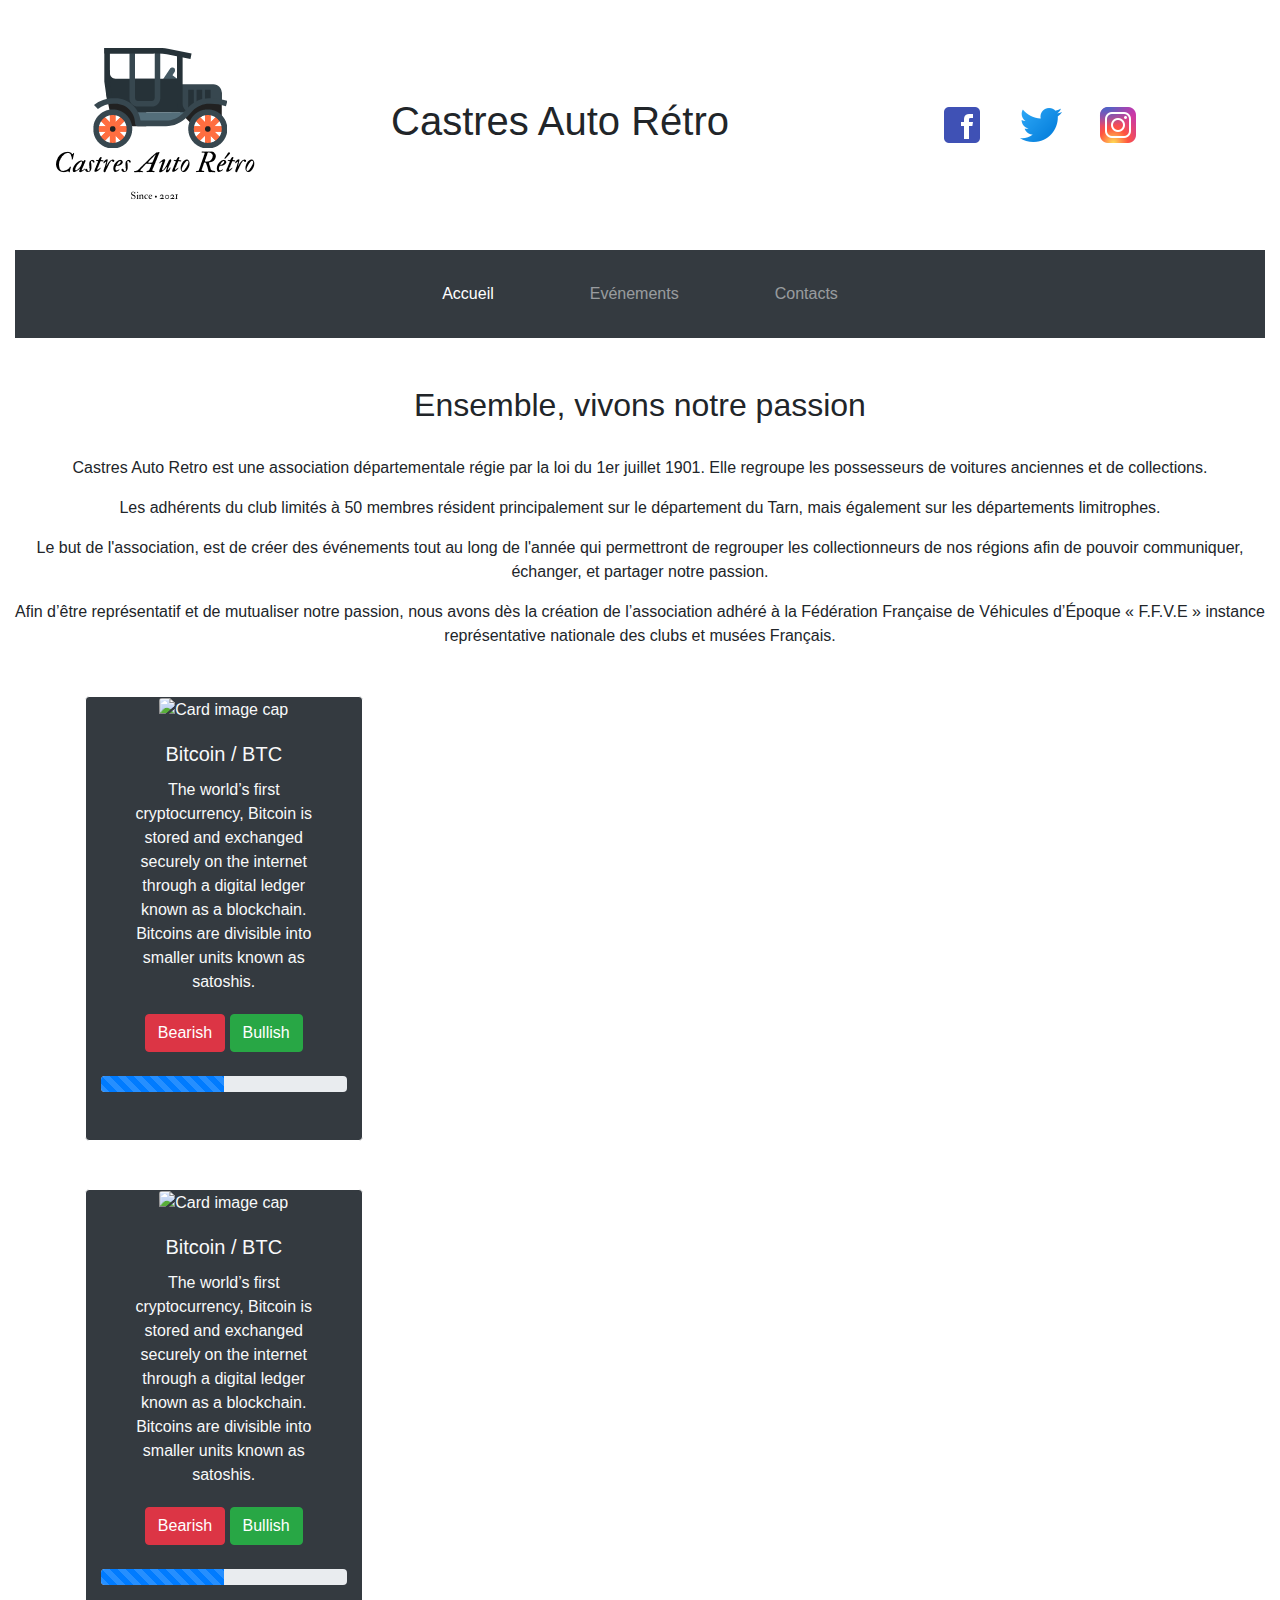
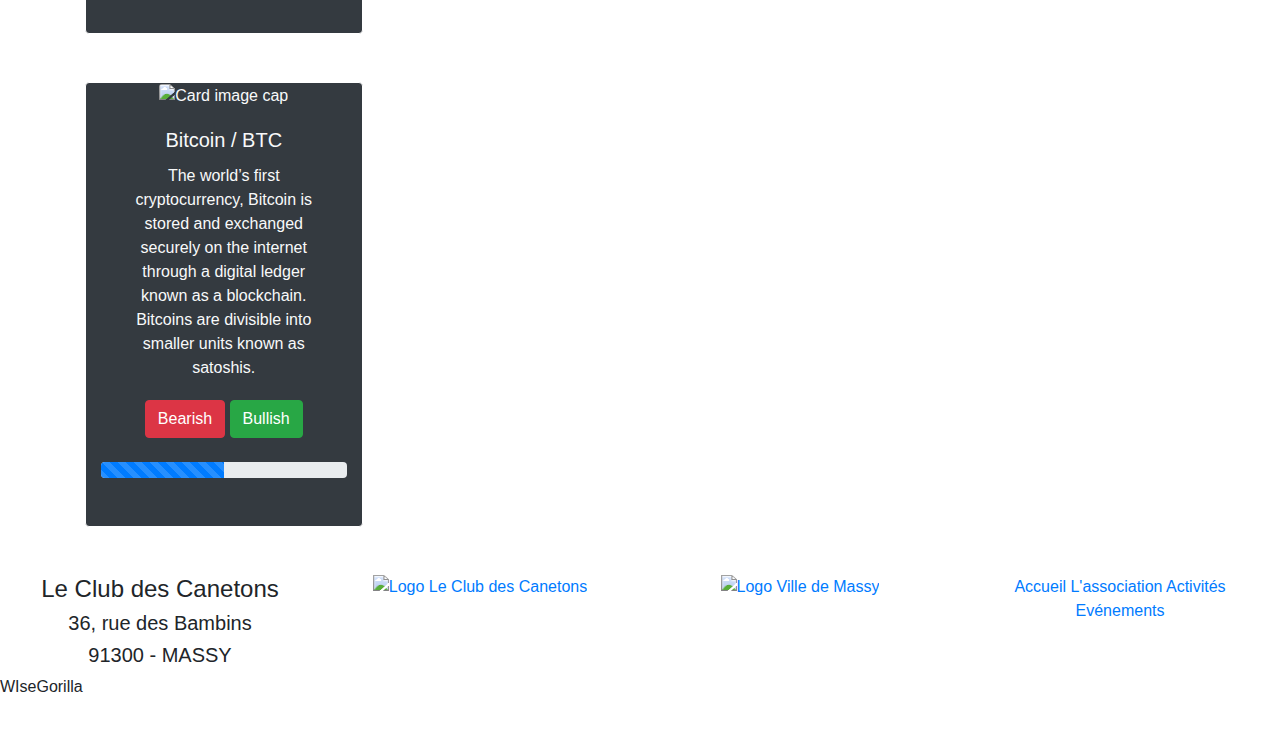
==== index.html @ 59a8ff8e "Ajout de toutes les pages et script JS" ====
<!DOCTYPE html>
<html lang="fr">
<head>
    <meta charset="UTF-8">
    <meta http-equiv="X-UA-Compatible" content="IE=edge">
    <meta name="viewport" content="width=device-width, initial-scale=1.0">
    <title>Castres Auto Retro | Automobiles</title>
    <!-- CSS -->
    <link rel="stylesheet" href="https://cdn.jsdelivr.net/npm/bootstrap@4.5.3/dist/css/bootstrap.min.css">
    <link rel="stylesheet" href="css/style.css">
</head>

<body>
  <!-- HEADER -->
  <header class="container-fluid">
    <div class="row header-top align-items-center">
      <div class="col-sm-3 logo d-flex justify-content-center">
        <a href="./index.html">
          <img src="./Images/logo.png" alt="Logo de l'association">
        </a>
      </div>
      <div class="col-sm d-flex justify-content-center">
        <h1 class="text-center d-xs-none">Castres Auto Rétro</h1>
      </div>
     
      <div class="col-sm d-flex justify-content-center">
        <div>
          <div class="row">
            <a class="col text-end" href="https://www.facebook.com"><img class="header-icon" src="./Images/face.png" alt="Facebook"></a>
            <a class="col text-center" href="https://twitter.com"><img class="header-icon" src="./Images/twit.png" alt="Twitter"></a>
            <a class="col text-start" href="https://www.instagram.com"><img class="header-icon" src="./Images/insta.png" alt="Instagram"></a>
          </div>
        </div>
      </div>
    </div>

    <div class="header-nav">
    <nav class="p-4 navbar-expand-sm navbar-dark bg-dark" id="">
      <div class="container-fluid">
        <button class="navbar-toggler" type="button" data-bs-toggle="collapse" data-bs-target="#navbarSupportedContent" aria-controls="navbarSupportedContent" aria-expanded="false" aria-label="Toggle navigation">
          <span class="navbar-toggler-icon"></span>
        </button>
        <div class="collapse navbar-collapse" id="navbarSupportedContent">
          <ul class="navbar-nav m-auto mb-2 mb-lg-0">
            <li class="nav-item">
              <a class="nav-link px-5 active" aria-current="page" href="#navbar">Accueil</a>
            </li>
            <li class="nav-item">
              <a class="nav-link px-5" href="#">Evénements</a>
            </li>
            <li class="nav-item">
              <a class="nav-link px-5" href="#" tabindex="-1" aria-disabled="true">Contacts</a>
            </li>
          </ul>
        </div>
      </div>
    </nav>
    </div>

    

  </header>
    <!-- MAIN -->
  <main>
    <div class="container-fluid text-center">
      <h2 class="pt-0 pb-4 mt-5">Ensemble, vivons notre passion</h2>
      <p>Castres Auto Retro est une association départementale régie par la loi du 1er juillet 1901. Elle regroupe les possesseurs de voitures anciennes et de collections. </p>
      <p></p>
      <p>Les adhérents du club limités à 50 membres résident principalement sur le département du Tarn, mais également sur les départements limitrophes. </p>
      <p>Le but de l'association, est de créer des événements tout au long de l'année qui permettront de regrouper les collectionneurs de nos régions afin de pouvoir communiquer, échanger, et partager notre passion. </p>
      <p>Afin d’être représentatif et de mutualiser notre passion, nous avons dès la création de l’association adhéré à la Fédération Française de Véhicules d’Époque « F.F.V.E » instance représentative nationale des clubs et musées Français.</p>
    </div>
  
    <div class="container">
      <div class="">

        <div class="card bg-dark text-light col-12 col-md-6 col-lg-4 col-xl-3 mt-5 border-white text-center">
          <div class=""><img class="card-img-top" src="./Images/btc.png" alt="Card image cap"></div>
          <div class="card-body">
            <h5 class="card-title">Bitcoin / BTC</h5>
            <p class="card-text">The world’s first cryptocurrency, Bitcoin is stored and exchanged securely on the internet through a digital ledger known as a blockchain. Bitcoins are divisible into smaller units known as satoshis.</p>
          </div>
          <div class="card-footer-bottom mb-5">
            <div class="mb-4">
              <button type="button" id="testBtn" class="btn btn-danger glyphicon glyphicon-thumbs-up" data-loading-text=" ... ">Bearish</button>
              <button type="button" id="testBtnDown" class="btn btn-success glyphicon glyphicon-thumbs-down" data-loading-text=" ... ">Bullish</button>
            </div>
            <div class="progress">
              <div class="progress-bar progress-bar-striped progress-bar-animated" role="progressbar" style="width: 50%" aria-valuenow="0" aria-valuemin="-100" aria-valuemax="0"></div>
              <span class="progress_percent text-dark"></span>
            </div>
          </div>
        </div>

        <div class="card bg-dark text-light col-12 col-md-6 col-lg-4 col-xl-3 mt-5 border-white text-center">
          <div class=""><img class="card-img-top" src="./Images/btc.png" alt="Card image cap"></div>
          <div class="card-body">
            <h5 class="card-title">Bitcoin / BTC</h5>
            <p class="card-text">The world’s first cryptocurrency, Bitcoin is stored and exchanged securely on the internet through a digital ledger known as a blockchain. Bitcoins are divisible into smaller units known as satoshis.</p>
          </div>
          <div class="card-footer-bottom mb-5">
            <div class="mb-4">
              <button type="button" id="testBtn" class="btn btn-danger glyphicon glyphicon-thumbs-up" data-loading-text=" ... ">Bearish</button>
              <button type="button" id="testBtnDown" class="btn btn-success glyphicon glyphicon-thumbs-down" data-loading-text=" ... ">Bullish</button>
            </div>
            <div class="progress">
              <div class="progress-bar progress-bar-striped progress-bar-animated" role="progressbar" style="width: 50%" aria-valuenow="0" aria-valuemin="-100" aria-valuemax="0"></div>
              <span class="progress_percent text-dark"></span>
            </div>
          </div>
        </div>

        <div class="card bg-dark text-light col-12 col-md-6 col-lg-4 col-xl-3 mt-5 border-white text-center">
          <div class=""><img class="card-img-top" src="./Images/btc.png" alt="Card image cap"></div>
          <div class="card-body">
            <h5 class="card-title">Bitcoin / BTC</h5>
            <p class="card-text">The world’s first cryptocurrency, Bitcoin is stored and exchanged securely on the internet through a digital ledger known as a blockchain. Bitcoins are divisible into smaller units known as satoshis.</p>
          </div>
          <div class="card-footer-bottom mb-5">
            <div class="mb-4">
              <button type="button" id="testBtn" class="btn btn-danger glyphicon glyphicon-thumbs-up" data-loading-text=" ... ">Bearish</button>
              <button type="button" id="testBtnDown" class="btn btn-success glyphicon glyphicon-thumbs-down" data-loading-text=" ... ">Bullish</button>
            </div>
            <div class="progress">
              <div class="progress-bar progress-bar-striped progress-bar-animated" role="progressbar" style="width: 50%" aria-valuenow="0" aria-valuemin="-100" aria-valuemax="0"></div>
              <span class="progress_percent text-dark"></span>
            </div>
          </div>
        </div>

      </div>
    </div>

    


  </main>
  <!-- FOOTER -->
  <footer class="container-fluid pt-0 pb-4 mt-5">
    <div class="row footer-top d-flex justify-content-center">
      <div class="col-sm">
        <address class="text-center m-auto text-shadow">
          <h4>Le Club des Canetons</h4>
          <h5>36, rue des Bambins</h5>
          <h5>91300 - MASSY</h5>
        </address>
      </div>
      <div class="col text-center">
        <a href="./"><img src="./img/logo/logo-canetons-transparent.png" height="140" alt="Logo Le Club des Canetons"></a>
      </div>
      <div class="col text-center">
        <a href="https://www.ville-massy.fr/" target="_blank"><img id="logo-massy" src="./img/logo/logo_ville_reseaux_2017-650x260.png" width="220" alt="Logo Ville de Massy"></a>
      </div>
      <div class="col-sm footer-nav">
        <div class="flex-column text-center">
          <a class="footer-nav-link text-shadow" href="./index.html">Accueil</a>
          <a class="footer-nav-link text-shadow" href="./association.html">L'association</a>
          <a class="footer-nav-link text-shadow" href="./activites.html">Activités</a>
          <a class="footer-nav-link text-shadow" href="./evenements.html">Evénements</a>
        </div>
      </div>
    </div>
    <div class="row footer-copyright">
      <p class="text-center d-flex justify-content-center">WIseGorilla</p>
    </div>
  </footer>

  <!-- SCRIPTS -->
  <script src="https://code.jquery.com/jquery-3.5.1.slim.min.js" integrity="sha384-DfXdz2htPH0lsSSs5nCTpuj/zy4C+OGpamoFVy38MVBnE+IbbVYUew+OrCXaRkfj" crossorigin="anonymous"></script>

  <script src="https://cdn.jsdelivr.net/npm/bootstrap@4.5.3/dist/js/bootstrap.min.js" integrity="sha384-w1Q4orYjBQndcko6MimVbzY0tgp4pWB4lZ7lr30WKz0vr/aWKhXdBNmNb5D92v7s" crossorigin="anonymous"></script>

  <script src="./js/main.js"></script>
</body>
</html>
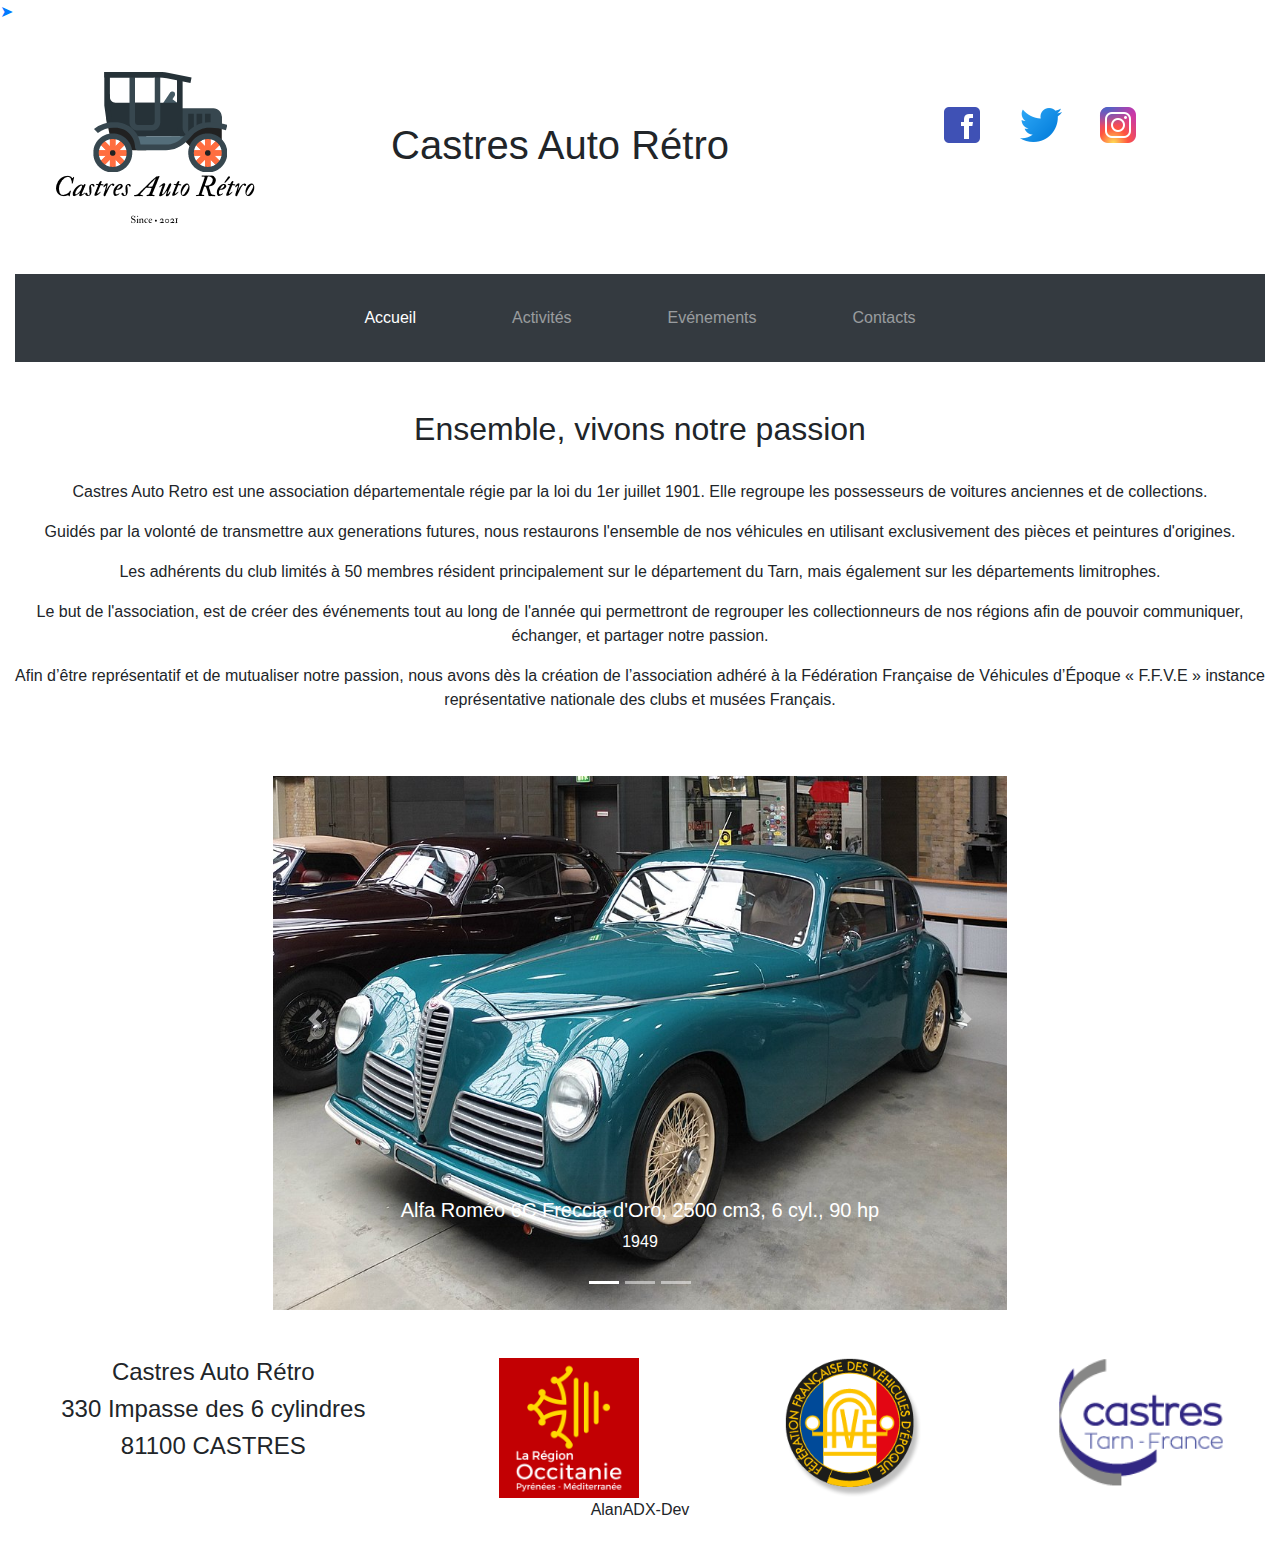
==== commit 5b323b3f: "carousel stable et responsive" ====
--- a/index.html
+++ b/index.html
@@ -8,9 +8,11 @@
     <!-- CSS -->
     <link rel="stylesheet" href="https://cdn.jsdelivr.net/npm/bootstrap@4.5.3/dist/css/bootstrap.min.css">
     <link rel="stylesheet" href="css/style.css">
+    <link rel="stylesheet" href="">
 </head>
 
 <body>
+  <a id="back2Top" title="Back to top" href="#navbar">&#10148;</a>
   <!-- HEADER -->
   <header class="container-fluid">
     <div class="row header-top align-items-center">
@@ -20,36 +22,39 @@
         </a>
       </div>
       <div class="col-sm d-flex justify-content-center">
-        <h1 class="text-center d-xs-none">Castres Auto Rétro</h1>
+        <h1 class="text-center d-none d-md-block">Castres Auto Rétro</h1>
       </div>
      
-      <div class="col-sm d-flex justify-content-center">
+      <div class="col-sm d-flex justify-content-center mb-5">
         <div>
           <div class="row">
-            <a class="col text-end" href="https://www.facebook.com"><img class="header-icon" src="./Images/face.png" alt="Facebook"></a>
-            <a class="col text-center" href="https://twitter.com"><img class="header-icon" src="./Images/twit.png" alt="Twitter"></a>
-            <a class="col text-start" href="https://www.instagram.com"><img class="header-icon" src="./Images/insta.png" alt="Instagram"></a>
+            <a class="col text-end" href="https://www.facebook.com" target="_blank"><img class="header-icon" src="./Images/face.png" alt="Facebook"></a>
+            <a class="col text-center" href="https://twitter.com" target="_blank"><img class="header-icon" src="./Images/twit.png" alt="Twitter"></a>
+            <a class="col text-start" href="https://www.instagram.com"  target="_blank"><img class="header-icon" src="./Images/insta.png" alt="Instagram"></a>
           </div>
         </div>
       </div>
     </div>
 
     <div class="header-nav">
-    <nav class="p-4 navbar-expand-sm navbar-dark bg-dark" id="">
+    <nav class="p-4 navbar-expand-sm navbar-dark bg-dark" id="navbar">
       <div class="container-fluid">
-        <button class="navbar-toggler" type="button" data-bs-toggle="collapse" data-bs-target="#navbarSupportedContent" aria-controls="navbarSupportedContent" aria-expanded="false" aria-label="Toggle navigation">
+        <button class="navbar-toggler " type="button" data-toggle="collapse" data-target="#navbarSupportedContent" aria-controls="navbarSupportedContent" aria-expanded="false" aria-label="Toggle navigation">
           <span class="navbar-toggler-icon"></span>
         </button>
         <div class="collapse navbar-collapse" id="navbarSupportedContent">
           <ul class="navbar-nav m-auto mb-2 mb-lg-0">
             <li class="nav-item">
-              <a class="nav-link px-5 active" aria-current="page" href="#navbar">Accueil</a>
+              <a class="nav-link px-5 active" href="#navbar">Accueil</a>
+            </li>
+            <li class="nav-item">
+              <a class="nav-link px-5" href="#">Activités</a>
             </li>
             <li class="nav-item">
               <a class="nav-link px-5" href="#">Evénements</a>
             </li>
             <li class="nav-item">
-              <a class="nav-link px-5" href="#" tabindex="-1" aria-disabled="true">Contacts</a>
+              <a class="nav-link px-5" href="#">Contacts</a>
             </li>
           </ul>
         </div>
@@ -65,111 +70,90 @@
     <div class="container-fluid text-center">
       <h2 class="pt-0 pb-4 mt-5">Ensemble, vivons notre passion</h2>
       <p>Castres Auto Retro est une association départementale régie par la loi du 1er juillet 1901. Elle regroupe les possesseurs de voitures anciennes et de collections. </p>
-      <p></p>
+      <p>Guidés par la volonté de transmettre aux generations futures, nous restaurons l'ensemble de nos véhicules en utilisant exclusivement des pièces et peintures d'origines.</p>
       <p>Les adhérents du club limités à 50 membres résident principalement sur le département du Tarn, mais également sur les départements limitrophes. </p>
       <p>Le but de l'association, est de créer des événements tout au long de l'année qui permettront de regrouper les collectionneurs de nos régions afin de pouvoir communiquer, échanger, et partager notre passion. </p>
       <p>Afin d’être représentatif et de mutualiser notre passion, nous avons dès la création de l’association adhéré à la Fédération Française de Véhicules d’Époque « F.F.V.E » instance représentative nationale des clubs et musées Français.</p>
     </div>
   
-    <div class="container">
-      <div class="">
-
-        <div class="card bg-dark text-light col-12 col-md-6 col-lg-4 col-xl-3 mt-5 border-white text-center">
-          <div class=""><img class="card-img-top" src="./Images/btc.png" alt="Card image cap"></div>
-          <div class="card-body">
-            <h5 class="card-title">Bitcoin / BTC</h5>
-            <p class="card-text">The world’s first cryptocurrency, Bitcoin is stored and exchanged securely on the internet through a digital ledger known as a blockchain. Bitcoins are divisible into smaller units known as satoshis.</p>
+    <div class="row justify-content-center">
+      <div id="carouselIndicators" class="carousel slide col-12 col-lg-9 col-xl-7 carouselsize" data-ride="carousel">
+        <ol class="carousel-indicators">
+          <li data-target="#carouselIndicators" data-slide-to="0" class="active"></li>
+          <li data-target="#carouselIndicators" data-slide-to="1"></li>
+          <li data-target="#carouselIndicators" data-slide-to="2"></li>
+        </ol>
+        <div class="carousel-inner mt-5">
+          <div class="carousel-item active">
+            <img class="img-fluid justify-content-center" src="./Images/Alfa 990X720.jpg" alt="First slide">
+            <div class="carousel-caption d-none d-md-block">
+              <h5>Alfa Roméo 6C Freccia d'Oro, 2500 cm3, 6 cyl., 90 hp</h5>
+              <p>1949</p>
+            </div>
           </div>
-          <div class="card-footer-bottom mb-5">
-            <div class="mb-4">
-              <button type="button" id="testBtn" class="btn btn-danger glyphicon glyphicon-thumbs-up" data-loading-text=" ... ">Bearish</button>
-              <button type="button" id="testBtnDown" class="btn btn-success glyphicon glyphicon-thumbs-down" data-loading-text=" ... ">Bullish</button>
+          <div class="carousel-item">
+            <img class="img-fluid justify-content-center" src="./Images/Aston 1080X720.jpg" alt="Second slide">
+            <div class="carousel-caption d-none d-md-block">
+              <h5>Aston Martin Le Mans 1½ Litre 2ème série tourer châssis long</h5>
+              <p>1933</p>
             </div>
-            <div class="progress">
-              <div class="progress-bar progress-bar-striped progress-bar-animated" role="progressbar" style="width: 50%" aria-valuenow="0" aria-valuemin="-100" aria-valuemax="0"></div>
-              <span class="progress_percent text-dark"></span>
+          </div>
+          <div class="carousel-item">
+            <img class="img-fluid justify-content-center" src="./Images/Mercedes 975X720.jpg" alt="Third slide">
+            <div class="carousel-caption d-none d-md-block">
+              <h5>Mercedes-Benz 300SL Gullwing Coupe</h5>
+              <p>1955</p>
             </div>
           </div>
         </div>
+        <a class="carousel-control-prev" href="#carouselIndicators" role="button" data-slide="prev">
+          <span class="carousel-control-prev-icon" aria-hidden="true"></span>
+          <span class="sr-only">Previous</span>
+        </a>
+        <a class="carousel-control-next" href="#carouselIndicators" role="button" data-slide="next">
+          <span class="carousel-control-next-icon" aria-hidden="true"></span>
+          <span class="sr-only">Next</span>
+        </a>
+      </div>
+    </div>
+    
+  </main>
 
-        <div class="card bg-dark text-light col-12 col-md-6 col-lg-4 col-xl-3 mt-5 border-white text-center">
-          <div class=""><img class="card-img-top" src="./Images/btc.png" alt="Card image cap"></div>
-          <div class="card-body">
-            <h5 class="card-title">Bitcoin / BTC</h5>
-            <p class="card-text">The world’s first cryptocurrency, Bitcoin is stored and exchanged securely on the internet through a digital ledger known as a blockchain. Bitcoins are divisible into smaller units known as satoshis.</p>
-          </div>
-          <div class="card-footer-bottom mb-5">
-            <div class="mb-4">
-              <button type="button" id="testBtn" class="btn btn-danger glyphicon glyphicon-thumbs-up" data-loading-text=" ... ">Bearish</button>
-              <button type="button" id="testBtnDown" class="btn btn-success glyphicon glyphicon-thumbs-down" data-loading-text=" ... ">Bullish</button>
-            </div>
-            <div class="progress">
-              <div class="progress-bar progress-bar-striped progress-bar-animated" role="progressbar" style="width: 50%" aria-valuenow="0" aria-valuemin="-100" aria-valuemax="0"></div>
-              <span class="progress_percent text-dark"></span>
-            </div>
-          </div>
-        </div>
+  <!-- FOOTER -->
 
-        <div class="card bg-dark text-light col-12 col-md-6 col-lg-4 col-xl-3 mt-5 border-white text-center">
-          <div class=""><img class="card-img-top" src="./Images/btc.png" alt="Card image cap"></div>
-          <div class="card-body">
-            <h5 class="card-title">Bitcoin / BTC</h5>
-            <p class="card-text">The world’s first cryptocurrency, Bitcoin is stored and exchanged securely on the internet through a digital ledger known as a blockchain. Bitcoins are divisible into smaller units known as satoshis.</p>
-          </div>
-          <div class="card-footer-bottom mb-5">
-            <div class="mb-4">
-              <button type="button" id="testBtn" class="btn btn-danger glyphicon glyphicon-thumbs-up" data-loading-text=" ... ">Bearish</button>
-              <button type="button" id="testBtnDown" class="btn btn-success glyphicon glyphicon-thumbs-down" data-loading-text=" ... ">Bullish</button>
-            </div>
-            <div class="progress">
-              <div class="progress-bar progress-bar-striped progress-bar-animated" role="progressbar" style="width: 50%" aria-valuenow="0" aria-valuemin="-100" aria-valuemax="0"></div>
-              <span class="progress_percent text-dark"></span>
-            </div>
-          </div>
-        </div>
-
+  <footer class="container-fluid pt-0 pb-4 mt-5">
+    <div class="row footer d-flex justify-content-center">
+      <div class="col-4">
+        <address class="text-center ">
+          <h4>Castres Auto Rétro</h4>
+          <h4>330 Impasse des 6 cylindres</h4>
+          <h4>81100 CASTRES</h4>
+        </address>
+      </div>
+      <div class="col text-center">
+        <a href="https://www.laregion.fr/" target="_blank"><img src="./Images/occitanie.png" height="140" alt="La Région Occitanie"></a>
+      </div>
+      <div class="col text-center">
+        <a href="https://www.ffve.org/" target="_blank"><img src="./Images/ffve.png" height="140" alt="Fédération Française de Véhicules d’Époque"></a>
+      </div>
+      <div class="col text-center">
+        <a href="https://www.ville-castres.fr/" target="_blank"><img src="./Images/castres.png" height="140" alt="Ville de Castres"></a>
       </div>
     </div>
 
-    
+    <div class="row">
+      <p class="col-12 text-center d-flex justify-content-center">AlanADX-Dev</p>
+    </div>
 
-
-  </main>
-  <!-- FOOTER -->
-  <footer class="container-fluid pt-0 pb-4 mt-5">
-    <div class="row footer-top d-flex justify-content-center">
-      <div class="col-sm">
-        <address class="text-center m-auto text-shadow">
-          <h4>Le Club des Canetons</h4>
-          <h5>36, rue des Bambins</h5>
-          <h5>91300 - MASSY</h5>
-        </address>
-      </div>
-      <div class="col text-center">
-        <a href="./"><img src="./img/logo/logo-canetons-transparent.png" height="140" alt="Logo Le Club des Canetons"></a>
-      </div>
-      <div class="col text-center">
-        <a href="https://www.ville-massy.fr/" target="_blank"><img id="logo-massy" src="./img/logo/logo_ville_reseaux_2017-650x260.png" width="220" alt="Logo Ville de Massy"></a>
-      </div>
-      <div class="col-sm footer-nav">
-        <div class="flex-column text-center">
-          <a class="footer-nav-link text-shadow" href="./index.html">Accueil</a>
-          <a class="footer-nav-link text-shadow" href="./association.html">L'association</a>
-          <a class="footer-nav-link text-shadow" href="./activites.html">Activités</a>
-          <a class="footer-nav-link text-shadow" href="./evenements.html">Evénements</a>
-        </div>
-      </div>
-    </div>
-    <div class="row footer-copyright">
-      <p class="text-center d-flex justify-content-center">WIseGorilla</p>
-    </div>
   </footer>
-
+  
   <!-- SCRIPTS -->
   <script src="https://code.jquery.com/jquery-3.5.1.slim.min.js" integrity="sha384-DfXdz2htPH0lsSSs5nCTpuj/zy4C+OGpamoFVy38MVBnE+IbbVYUew+OrCXaRkfj" crossorigin="anonymous"></script>
 
+  <script src="https://cdn.jsdelivr.net/npm/popper.js@1.16.1/dist/umd/popper.min.js" integrity="sha384-9/reFTGAW83EW2RDu2S0VKaIzap3H66lZH81PoYlFhbGU+6BZp6G7niu735Sk7lN" crossorigin="anonymous"></script>
+
   <script src="https://cdn.jsdelivr.net/npm/bootstrap@4.5.3/dist/js/bootstrap.min.js" integrity="sha384-w1Q4orYjBQndcko6MimVbzY0tgp4pWB4lZ7lr30WKz0vr/aWKhXdBNmNb5D92v7s" crossorigin="anonymous"></script>
 
-  <script src="./js/main.js"></script>
+  
 </body>
 </html>
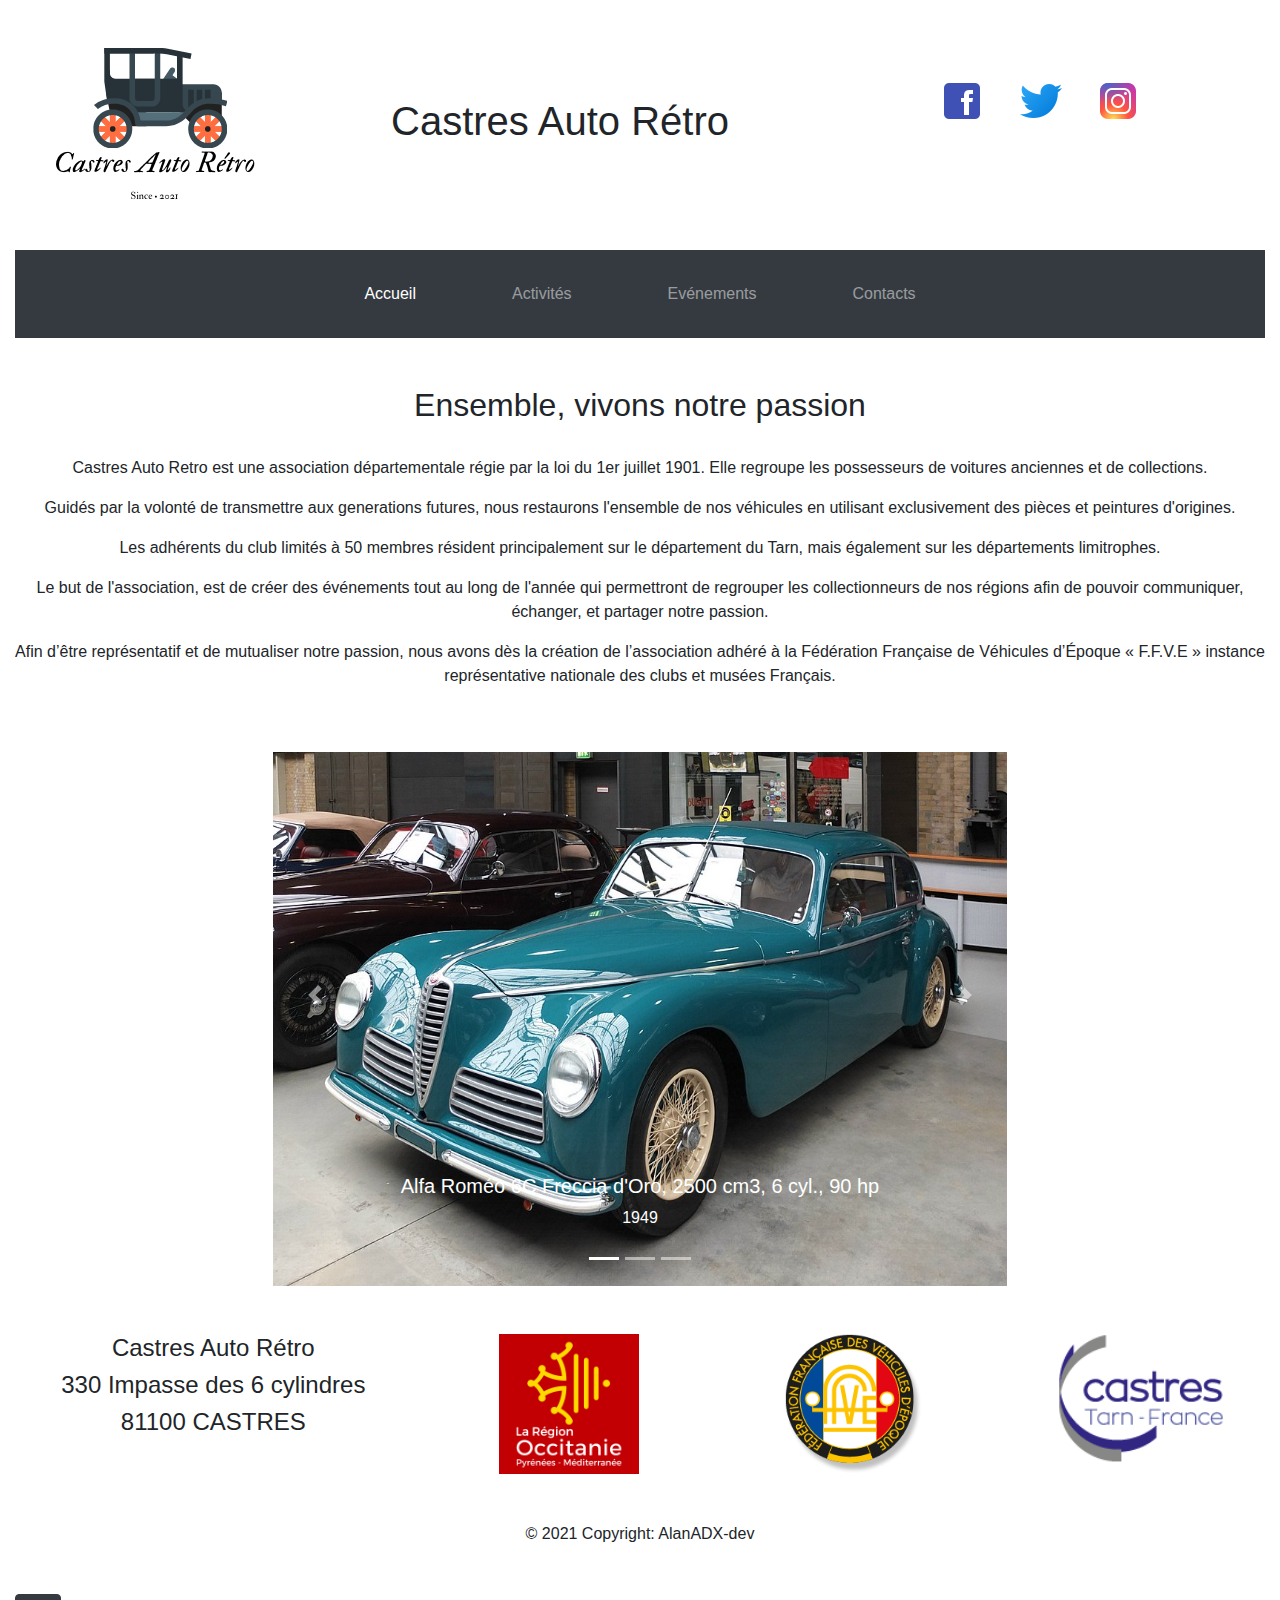
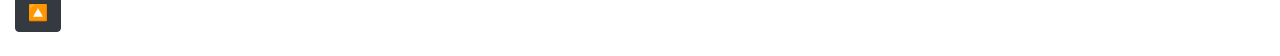
==== commit 85a45d0e: "page index.html terminée" ====
--- a/index.html
+++ b/index.html
@@ -12,7 +12,6 @@
 </head>
 
 <body>
-  <a id="back2Top" title="Back to top" href="#navbar">&#10148;</a>
   <!-- HEADER -->
   <header class="container-fluid">
     <div class="row header-top align-items-center">
@@ -48,13 +47,13 @@
               <a class="nav-link px-5 active" href="#navbar">Accueil</a>
             </li>
             <li class="nav-item">
-              <a class="nav-link px-5" href="#">Activités</a>
+              <a class="nav-link px-5" href="./activity.html">Activités</a>
             </li>
             <li class="nav-item">
-              <a class="nav-link px-5" href="#">Evénements</a>
+              <a class="nav-link px-5" href="./event.html">Evénements</a>
             </li>
             <li class="nav-item">
-              <a class="nav-link px-5" href="#">Contacts</a>
+              <a class="nav-link px-5" href="./contact.html">Contacts</a>
             </li>
           </ul>
         </div>
@@ -141,10 +140,13 @@
       </div>
     </div>
 
-    <div class="row">
-      <p class="col-12 text-center d-flex justify-content-center">AlanADX-Dev</p>
-    </div>
+    <!-- Copyright -->
+    <div class="text-center p-5">© 2021 Copyright: AlanADX-dev</div>
 
+    <!-- Fixed button -->
+      <div class="fixedbutton">
+        <a type="button" class="btn btn-dark" href="#navbar">🔼</a>
+      </div>
   </footer>
   
   <!-- SCRIPTS -->
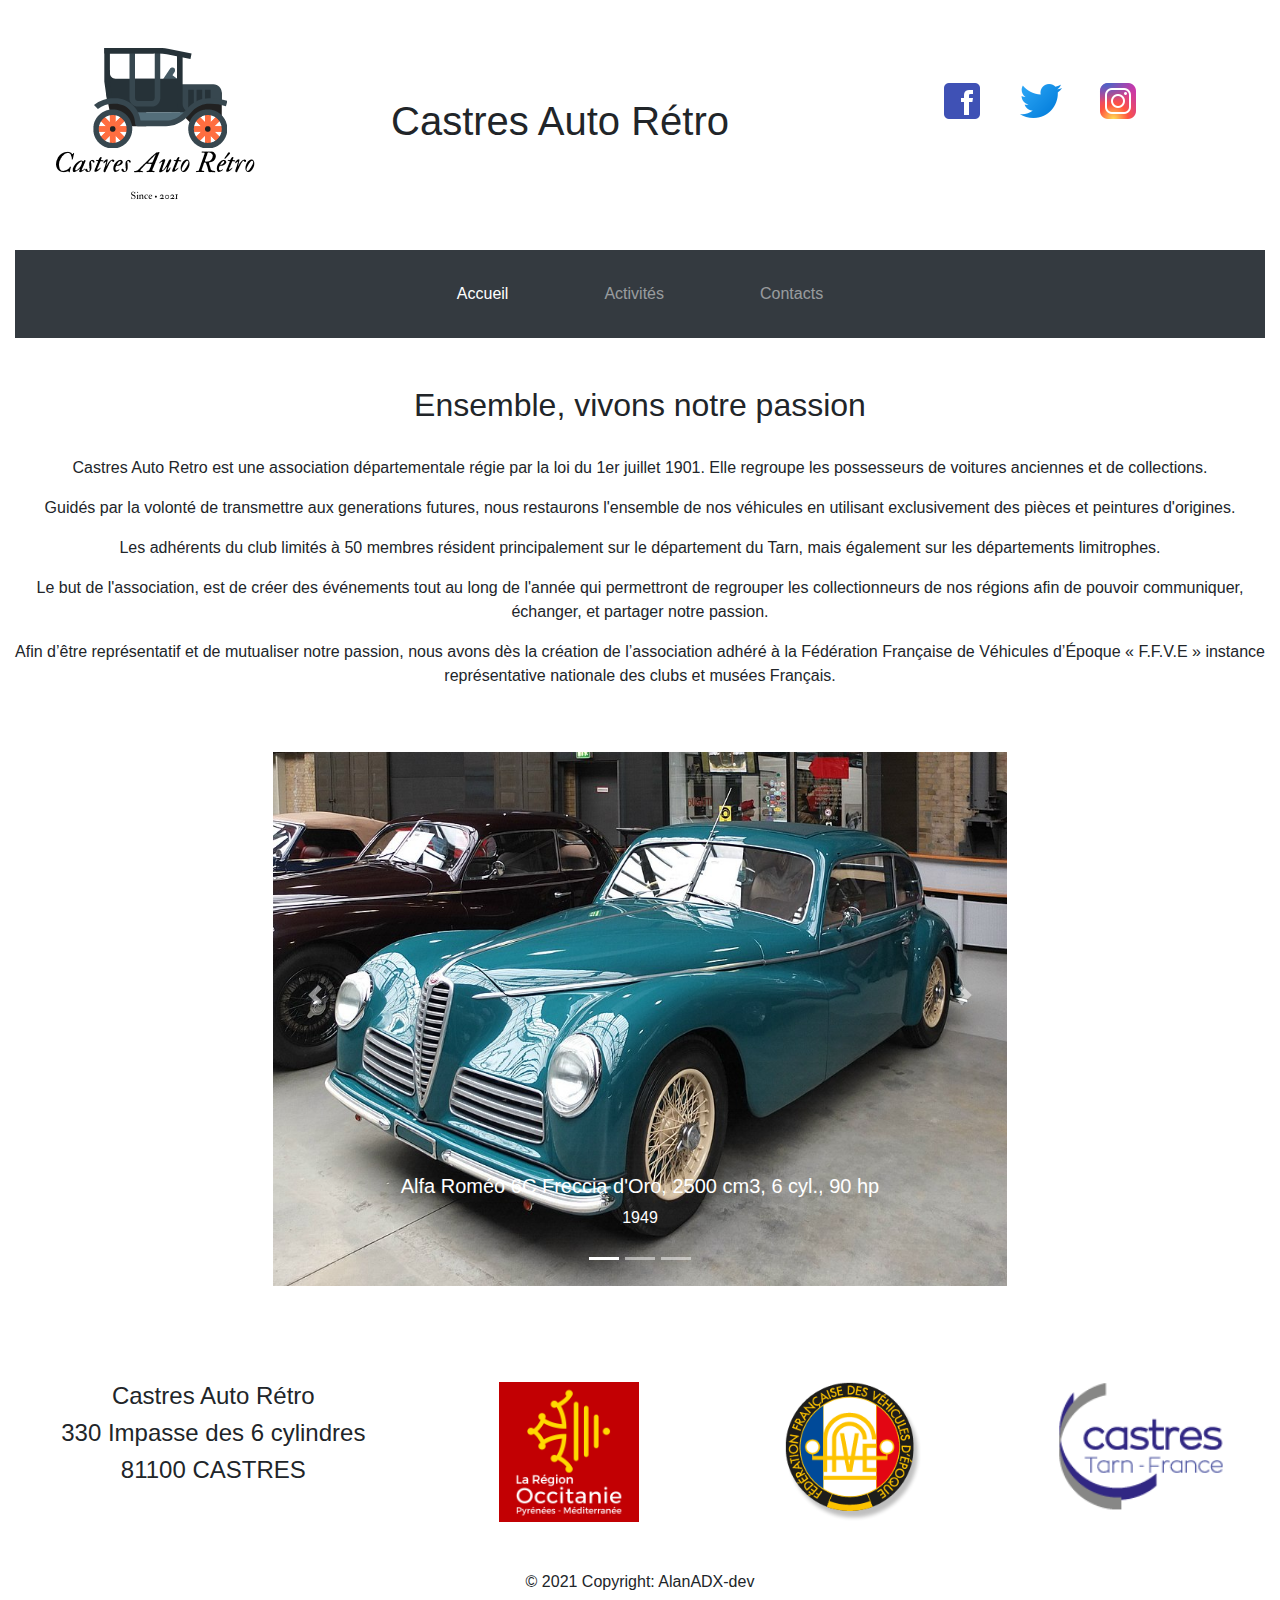
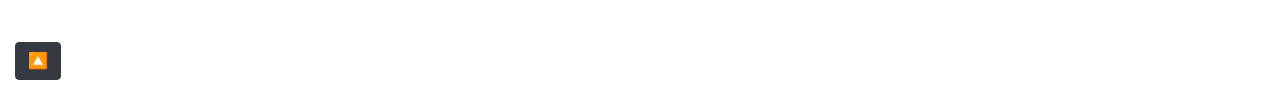
==== commit 4b0b4f9e: "Version final terminée" ====
--- a/index.html
+++ b/index.html
@@ -8,7 +8,9 @@
     <!-- CSS -->
     <link rel="stylesheet" href="https://cdn.jsdelivr.net/npm/bootstrap@4.5.3/dist/css/bootstrap.min.css">
     <link rel="stylesheet" href="css/style.css">
-    <link rel="stylesheet" href="">
+    <link rel="preconnect" href="https://fonts.googleapis.com">
+    <link rel="preconnect" href="https://fonts.gstatic.com" crossorigin>
+    <link href="https://fonts.googleapis.com/css2?family=Special+Elite&display=swap" rel="stylesheet"> 
 </head>
 
 <body>
@@ -50,9 +52,6 @@
               <a class="nav-link px-5" href="./activity.html">Activités</a>
             </li>
             <li class="nav-item">
-              <a class="nav-link px-5" href="./event.html">Evénements</a>
-            </li>
-            <li class="nav-item">
               <a class="nav-link px-5" href="./contact.html">Contacts</a>
             </li>
           </ul>
@@ -75,7 +74,7 @@
       <p>Afin d’être représentatif et de mutualiser notre passion, nous avons dès la création de l’association adhéré à la Fédération Française de Véhicules d’Époque « F.F.V.E » instance représentative nationale des clubs et musées Français.</p>
     </div>
   
-    <div class="row justify-content-center">
+    <div class="row justify-content-center pb-5">
       <div id="carouselIndicators" class="carousel slide col-12 col-lg-9 col-xl-7 carouselsize" data-ride="carousel">
         <ol class="carousel-indicators">
           <li data-target="#carouselIndicators" data-slide-to="0" class="active"></li>
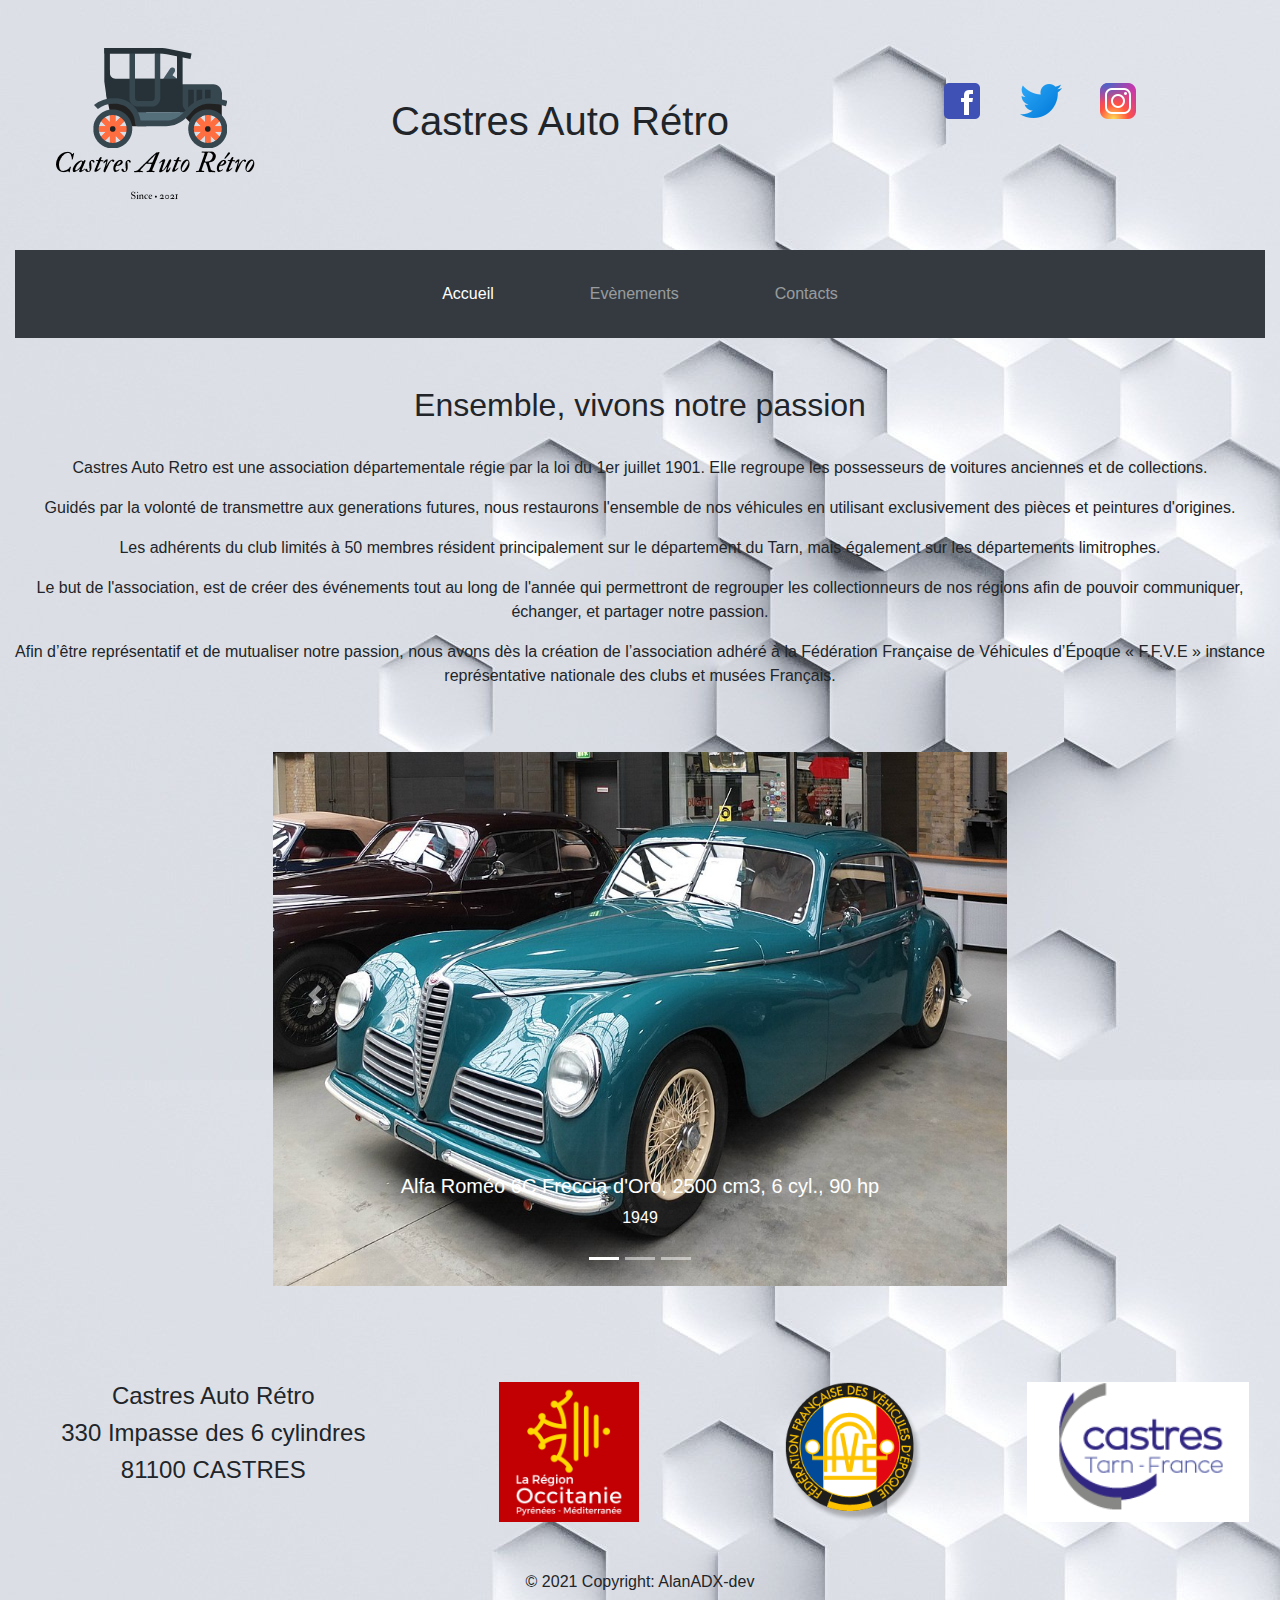
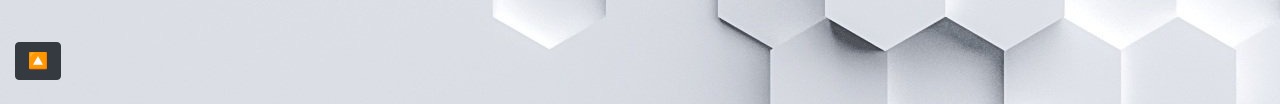
==== commit 6aefdd04: "essais d'un background et media queries" ====
--- a/index.html
+++ b/index.html
@@ -13,7 +13,7 @@
     <link href="https://fonts.googleapis.com/css2?family=Special+Elite&display=swap" rel="stylesheet"> 
 </head>
 
-<body>
+<body background="./Images/background.jpg">
   <!-- HEADER -->
   <header class="container-fluid">
     <div class="row header-top align-items-center">
@@ -49,7 +49,7 @@
               <a class="nav-link px-5 active" href="#navbar">Accueil</a>
             </li>
             <li class="nav-item">
-              <a class="nav-link px-5" href="./activity.html">Activités</a>
+              <a class="nav-link px-5" href="./activity.html">Evènements</a>
             </li>
             <li class="nav-item">
               <a class="nav-link px-5" href="./contact.html">Contacts</a>
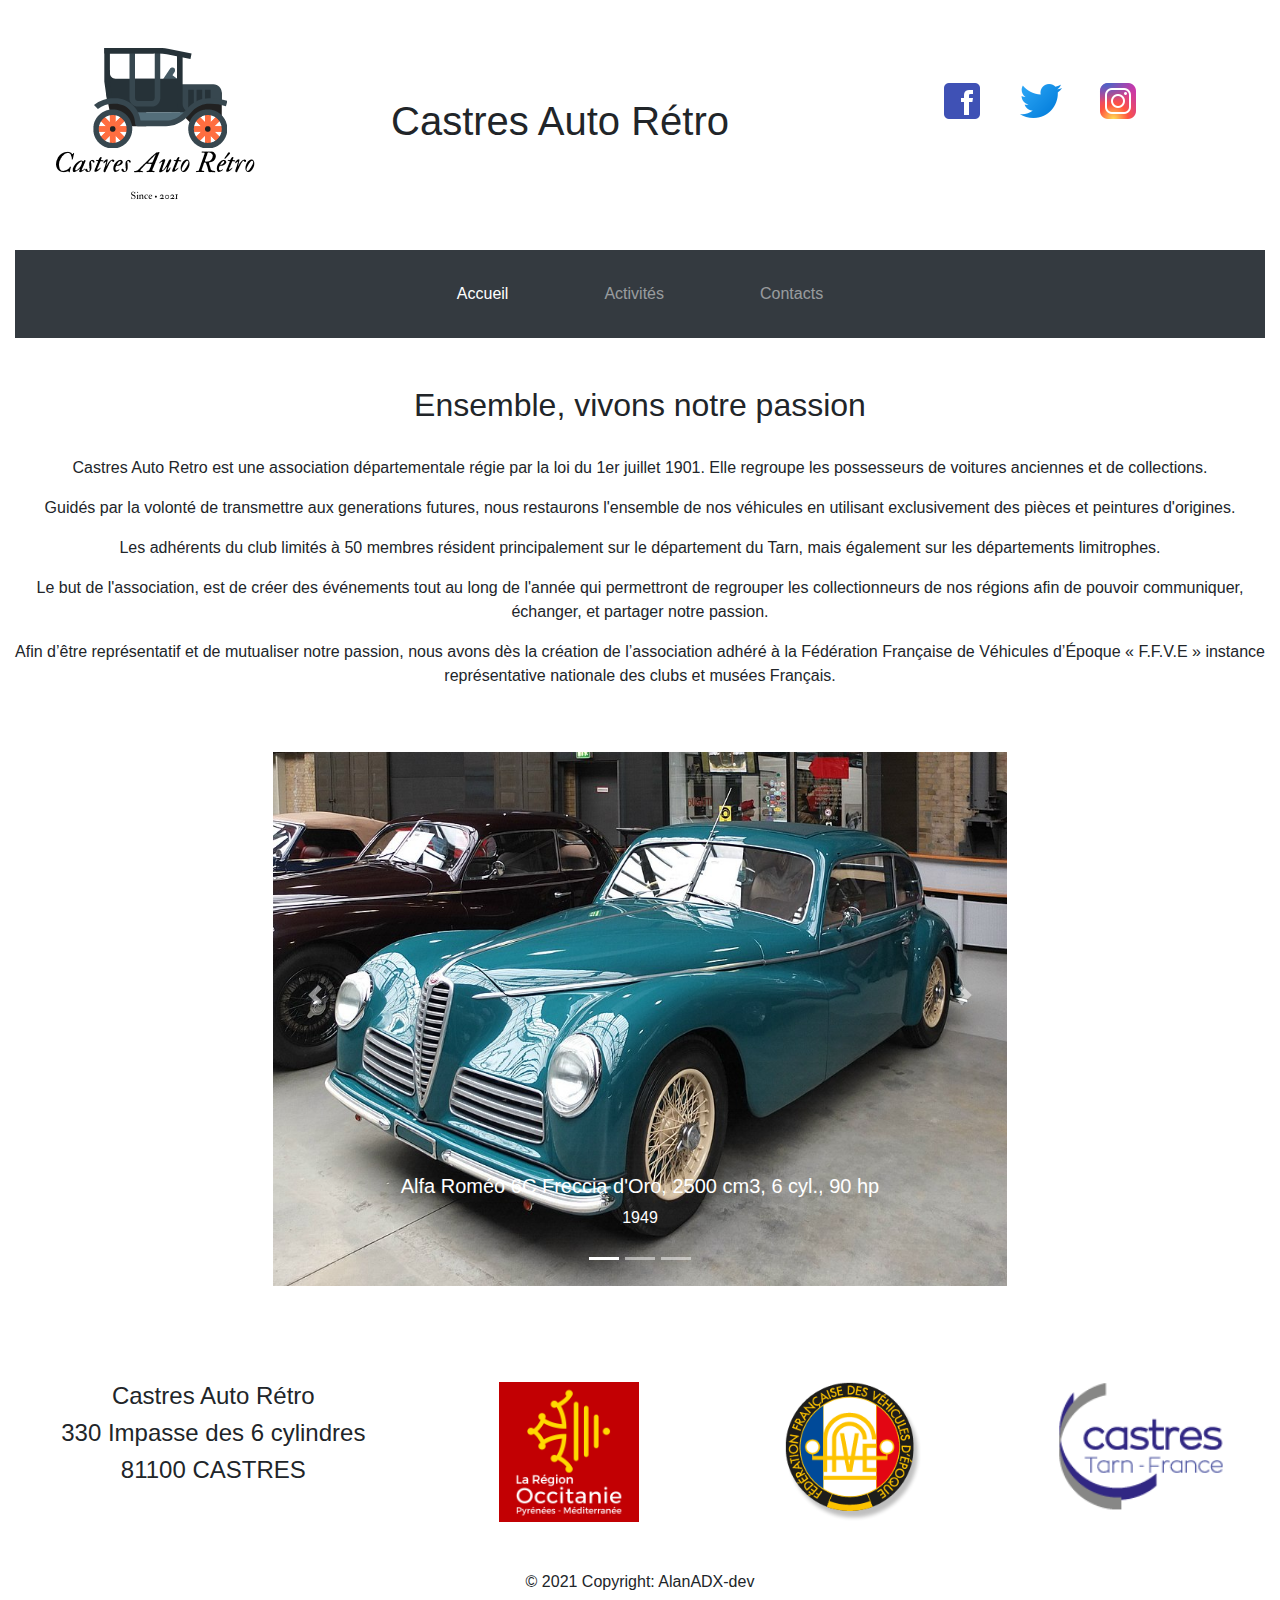
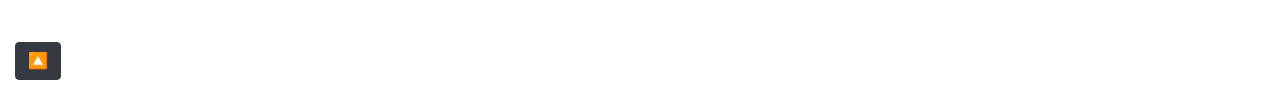
==== commit ff576403: "Ajout du background css en media queries et de la meta description" ====
--- a/index.html
+++ b/index.html
@@ -4,6 +4,7 @@
     <meta charset="UTF-8">
     <meta http-equiv="X-UA-Compatible" content="IE=edge">
     <meta name="viewport" content="width=device-width, initial-scale=1.0">
+    <meta name="description" content="Bienvenue sur le site de Castres Auto Retro, vous trouverez ici, toutes les activités et évènements nous concernant.">
     <title>Castres Auto Retro | Automobiles</title>
     <!-- CSS -->
     <link rel="stylesheet" href="https://cdn.jsdelivr.net/npm/bootstrap@4.5.3/dist/css/bootstrap.min.css">
@@ -13,7 +14,7 @@
     <link href="https://fonts.googleapis.com/css2?family=Special+Elite&display=swap" rel="stylesheet"> 
 </head>
 
-<body background="./Images/background.jpg">
+<body>
   <!-- HEADER -->
   <header class="container-fluid">
     <div class="row header-top align-items-center">
@@ -49,7 +50,7 @@
               <a class="nav-link px-5 active" href="#navbar">Accueil</a>
             </li>
             <li class="nav-item">
-              <a class="nav-link px-5" href="./activity.html">Evènements</a>
+              <a class="nav-link px-5" href="./activity.html">Activités</a>
             </li>
             <li class="nav-item">
               <a class="nav-link px-5" href="./contact.html">Contacts</a>
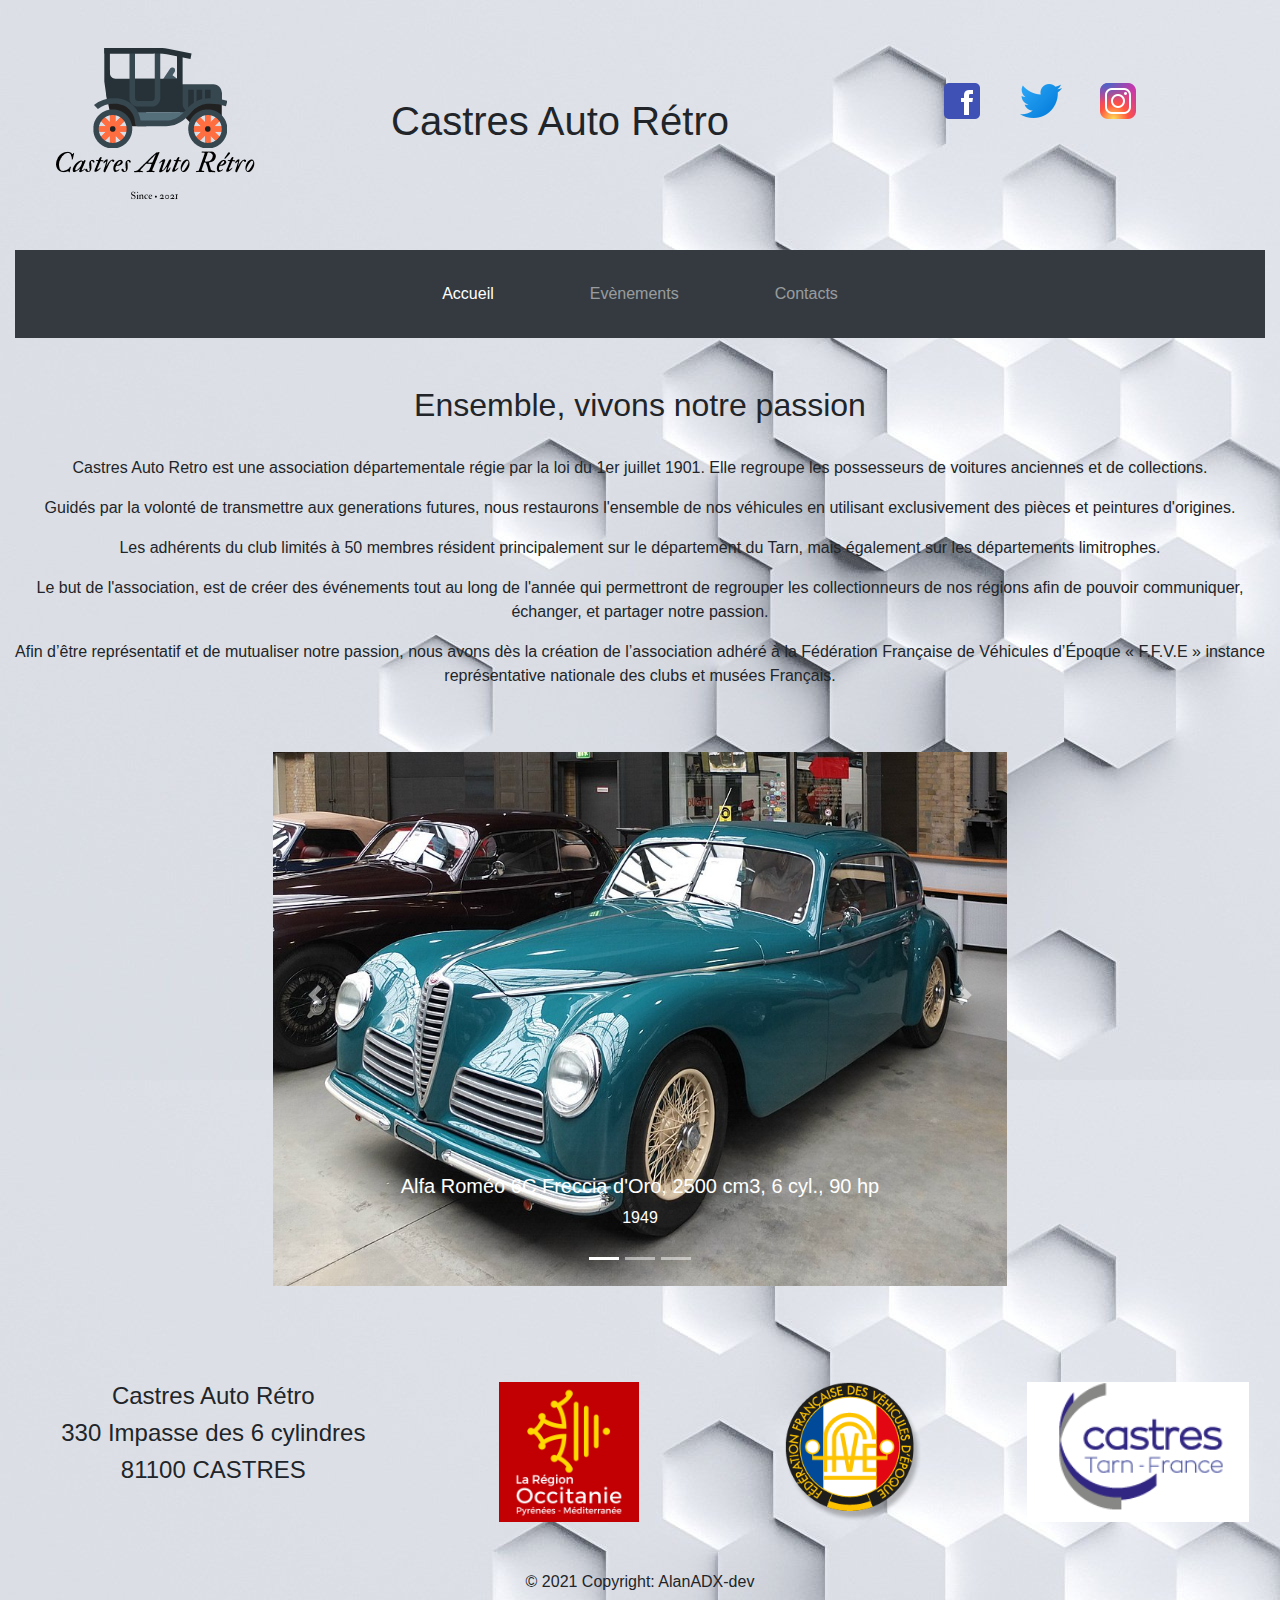
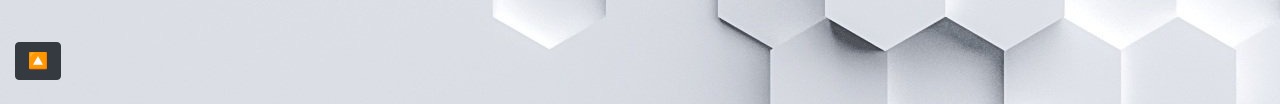
==== commit 329b5294: "Merge branch 'CSS'" ====
--- a/index.html
+++ b/index.html
@@ -14,7 +14,7 @@
     <link href="https://fonts.googleapis.com/css2?family=Special+Elite&display=swap" rel="stylesheet"> 
 </head>
 
-<body>
+<body background="./Images/background.jpg">
   <!-- HEADER -->
   <header class="container-fluid">
     <div class="row header-top align-items-center">
@@ -50,7 +50,7 @@
               <a class="nav-link px-5 active" href="#navbar">Accueil</a>
             </li>
             <li class="nav-item">
-              <a class="nav-link px-5" href="./activity.html">Activités</a>
+              <a class="nav-link px-5" href="./activity.html">Evènements</a>
             </li>
             <li class="nav-item">
               <a class="nav-link px-5" href="./contact.html">Contacts</a>
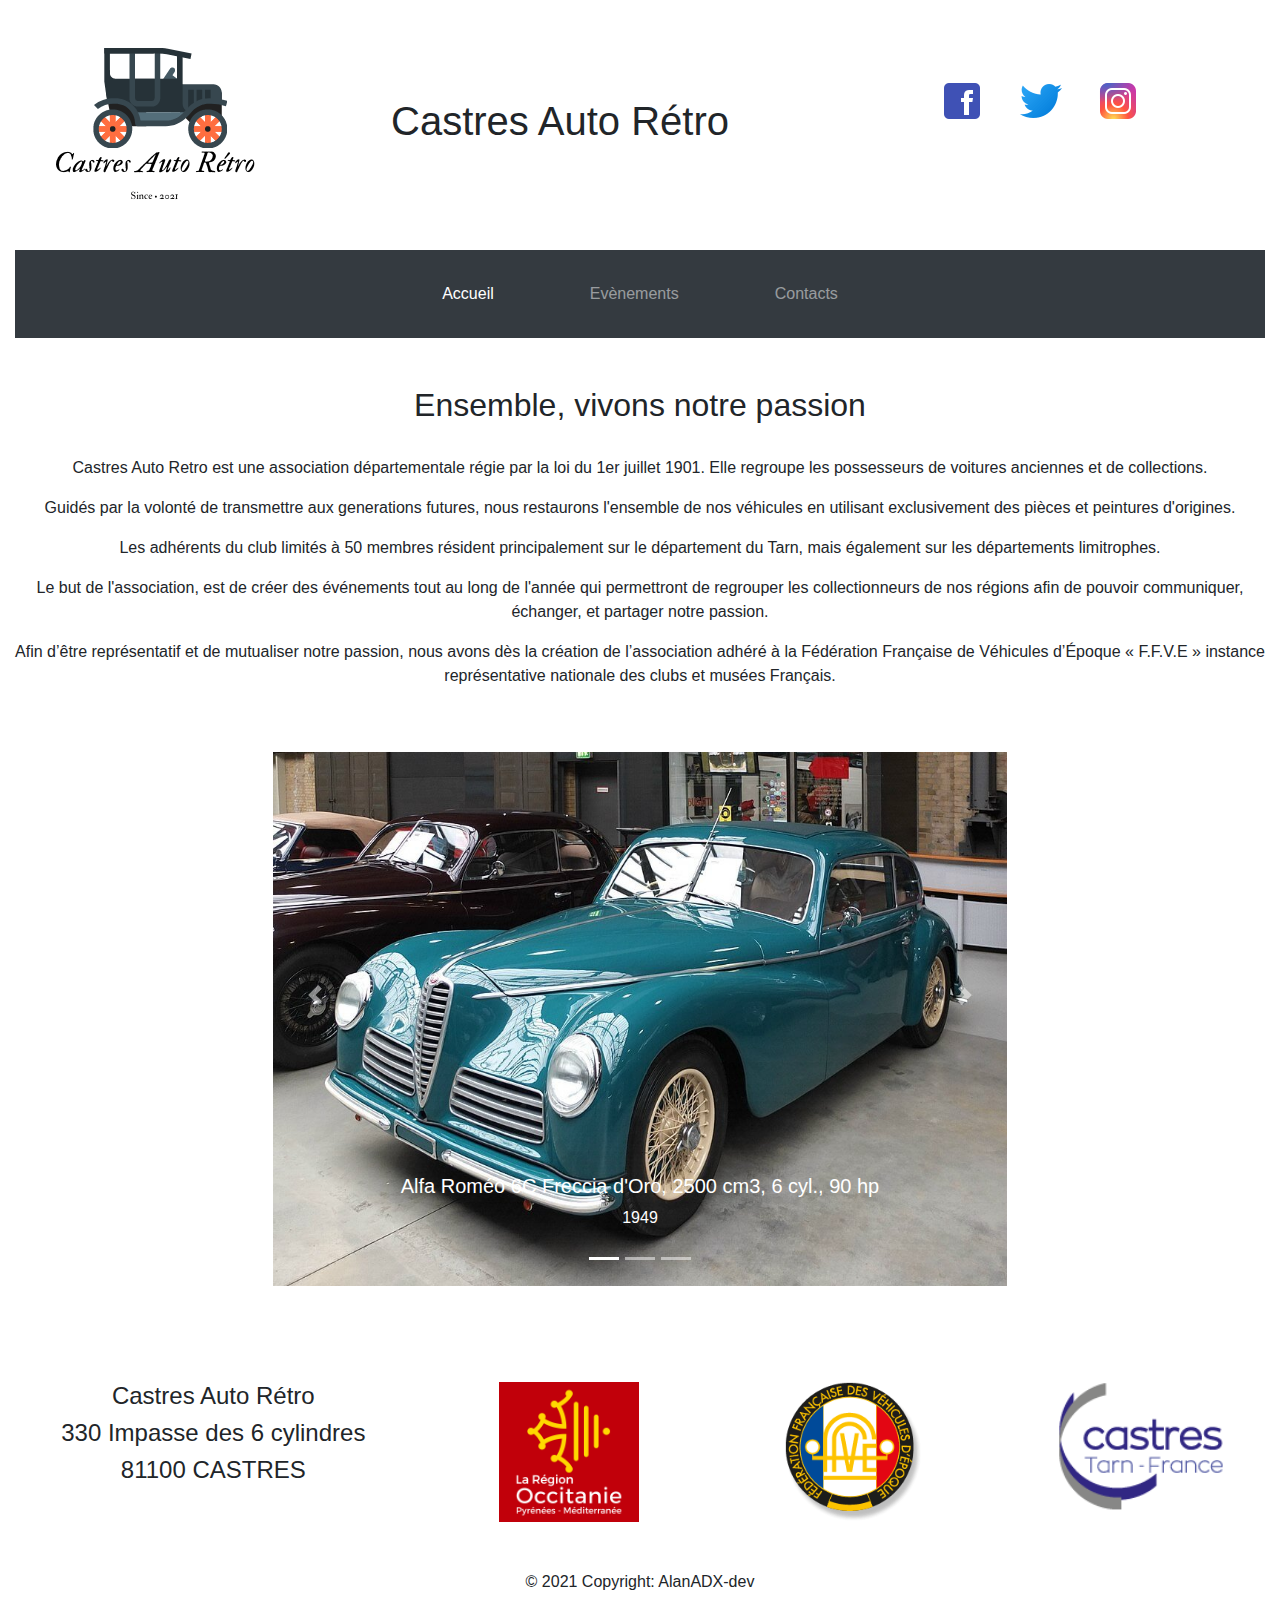
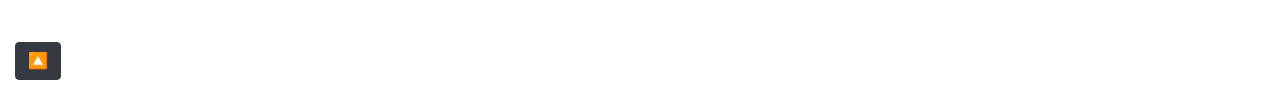
==== commit 7c233c9f: "Compression des images, relecture et correction du site" ====
--- a/index.html
+++ b/index.html
@@ -14,7 +14,7 @@
     <link href="https://fonts.googleapis.com/css2?family=Special+Elite&display=swap" rel="stylesheet"> 
 </head>
 
-<body background="./Images/background.jpg">
+<body>
   <!-- HEADER -->
   <header class="container-fluid">
     <div class="row header-top align-items-center">
